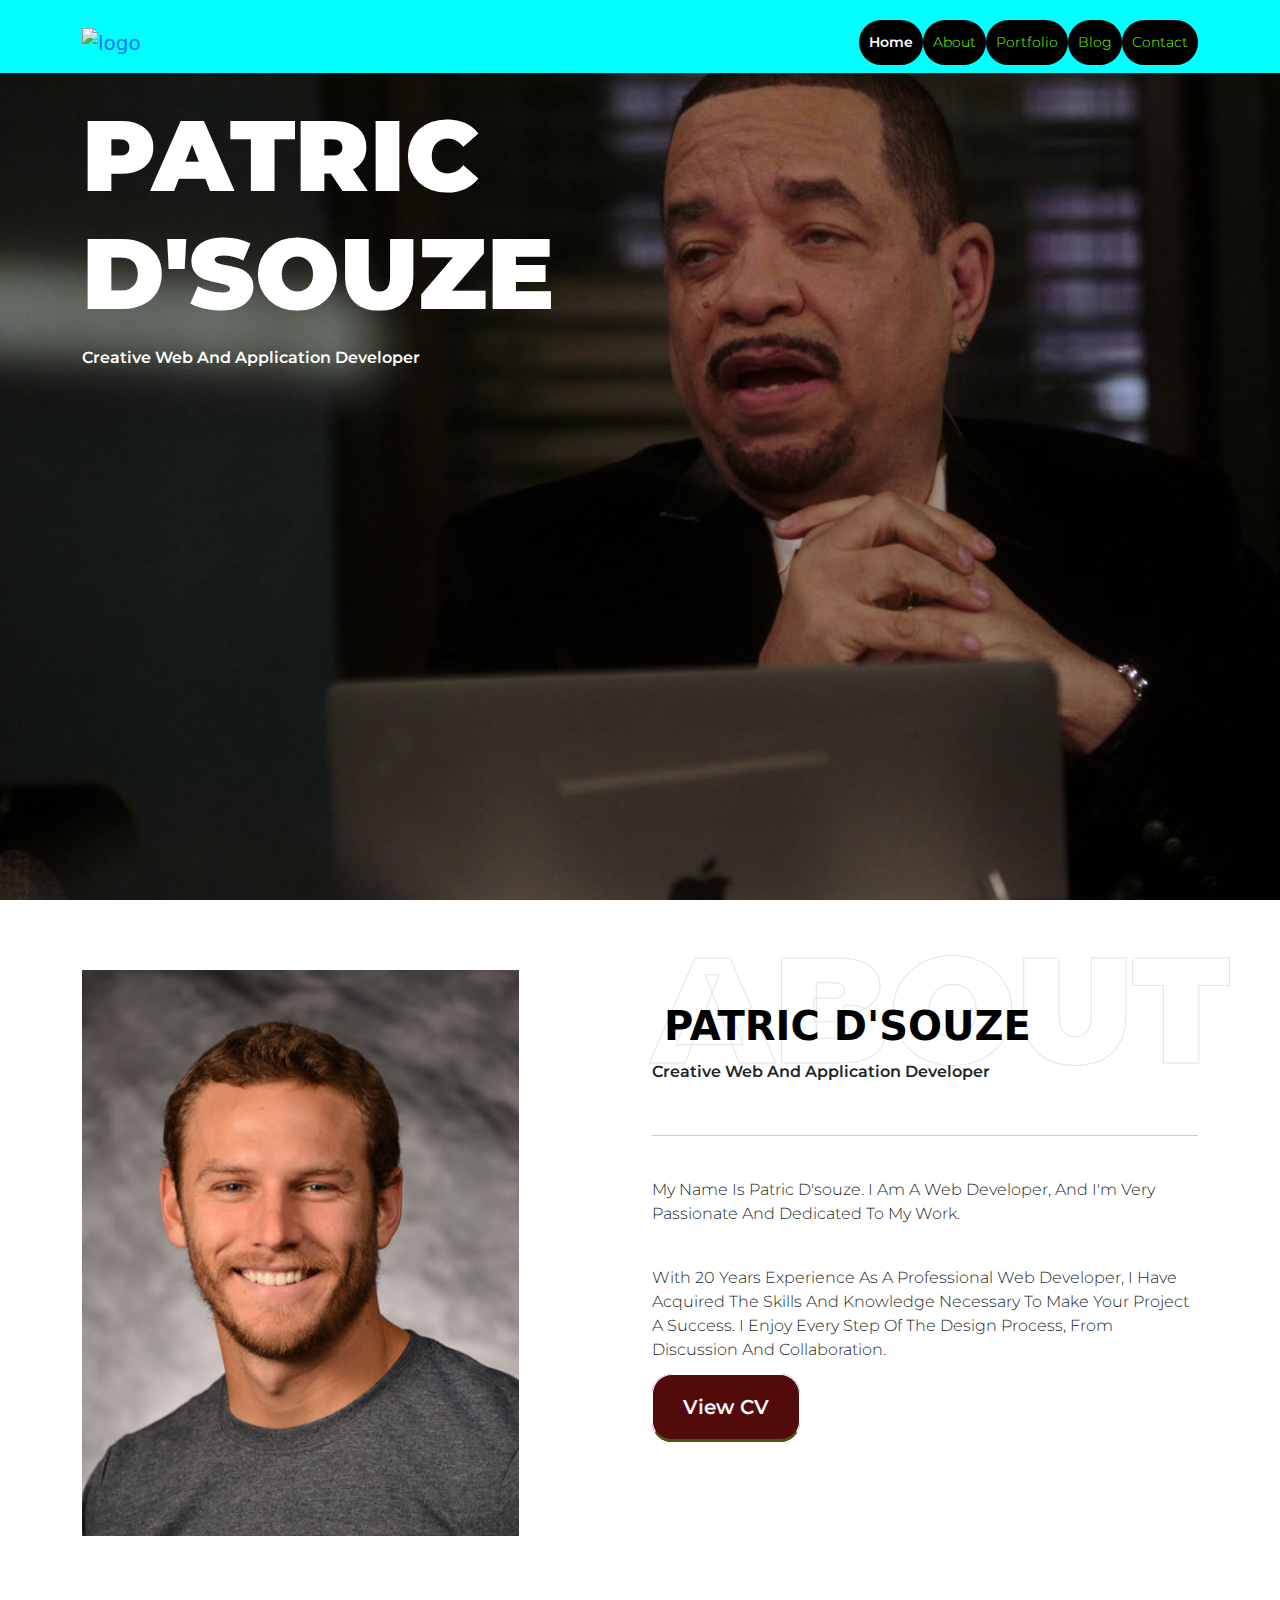
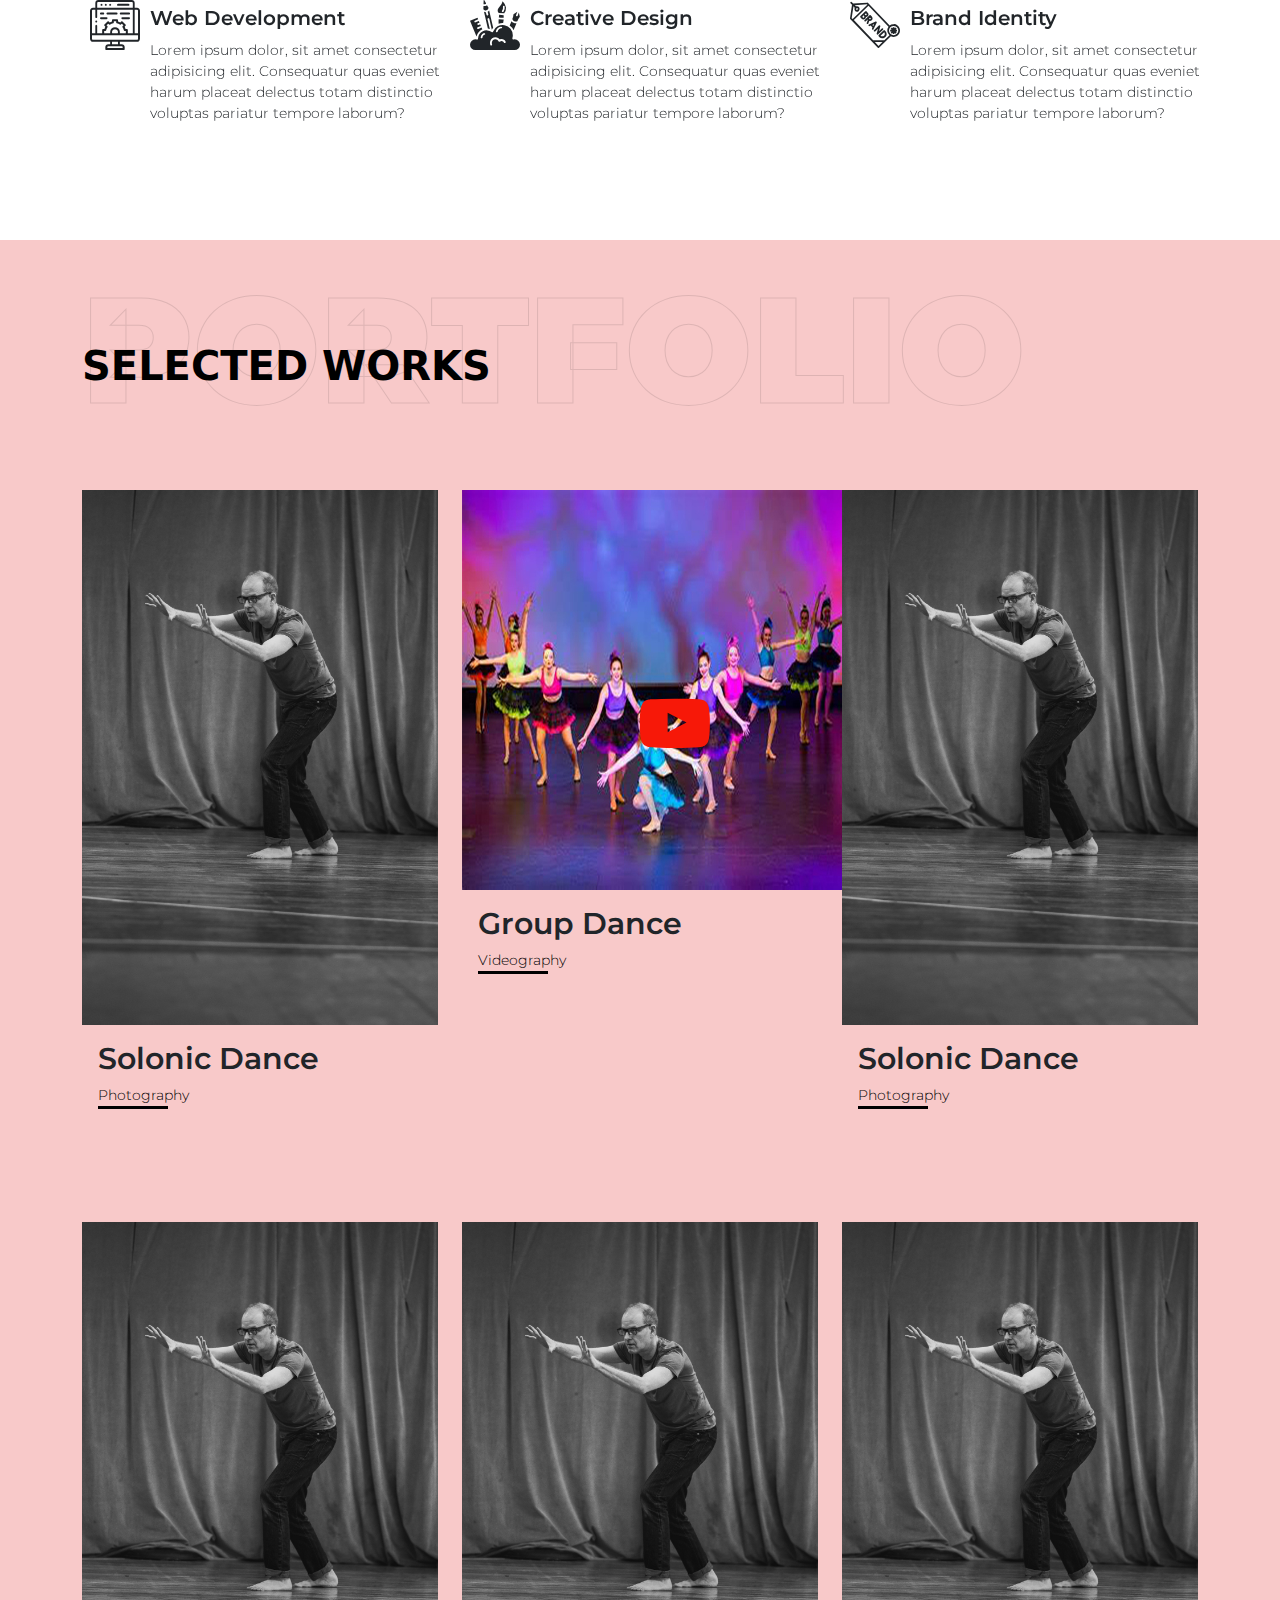
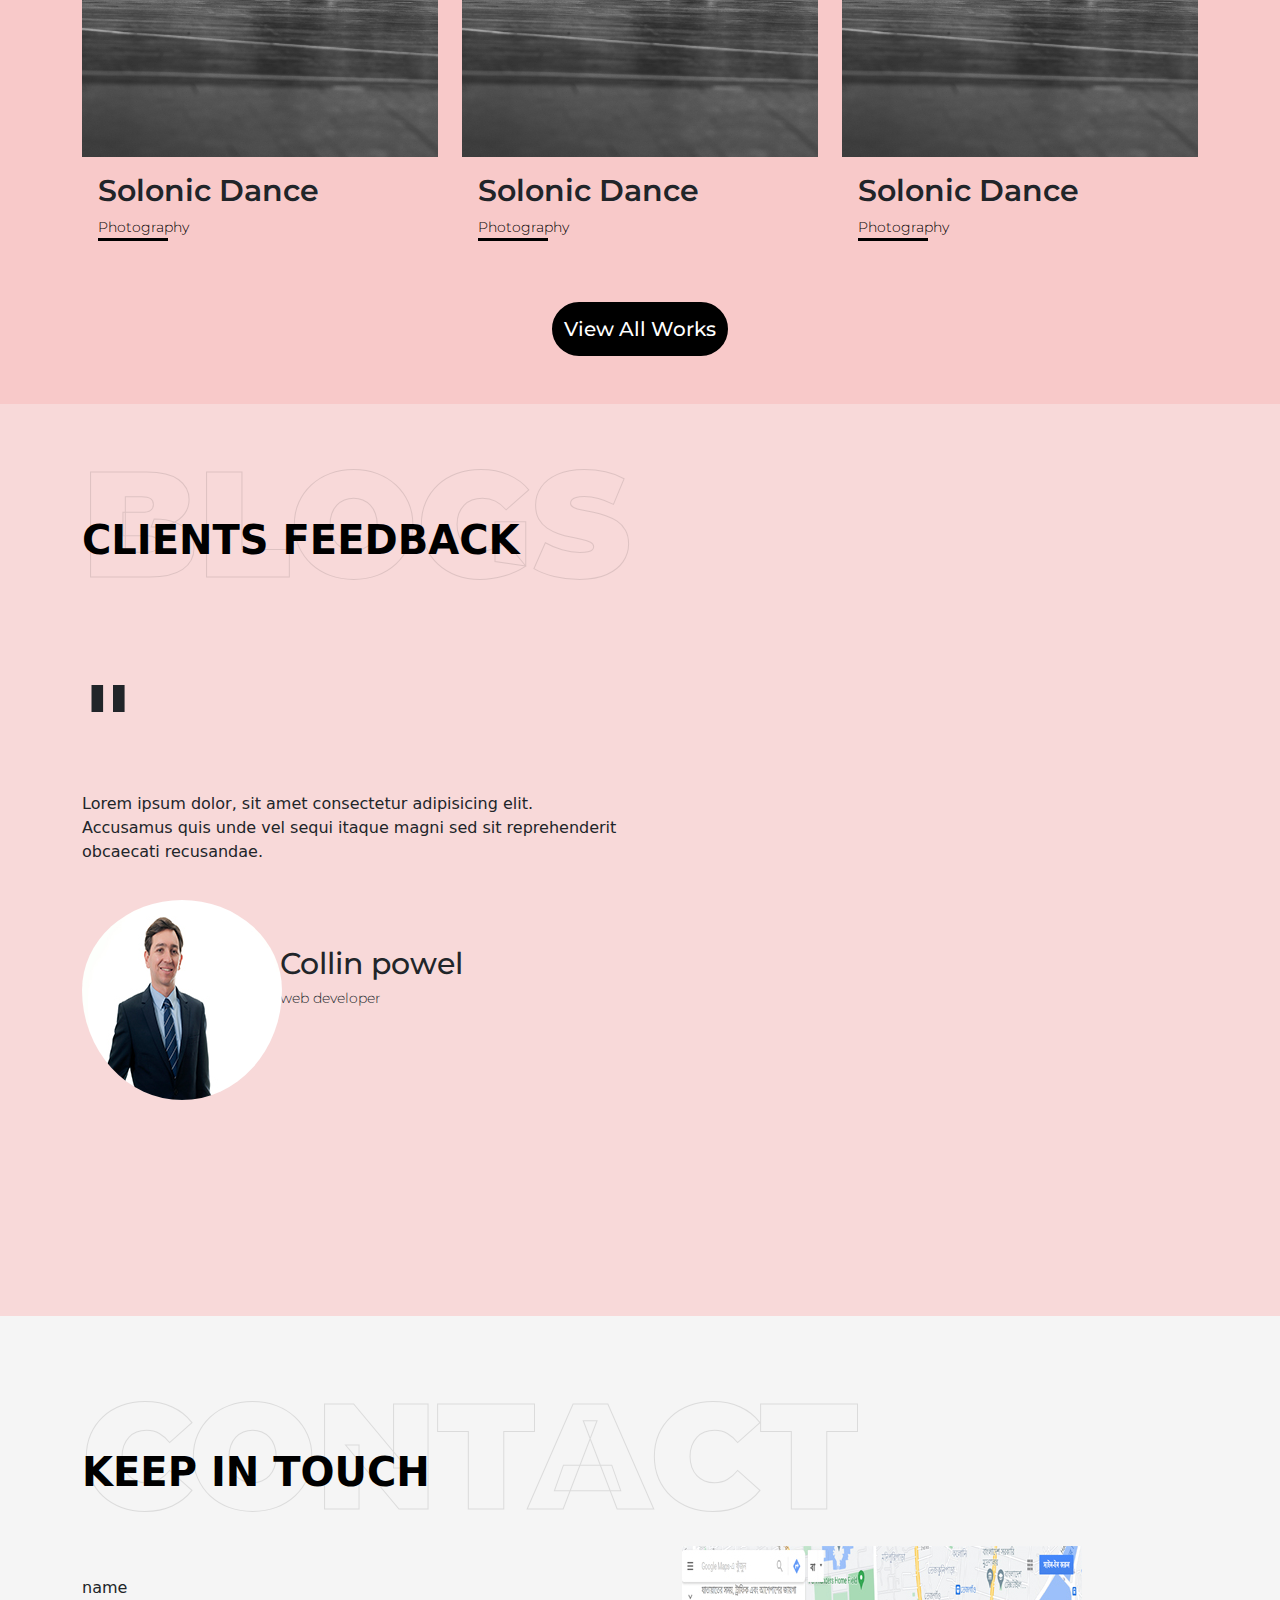
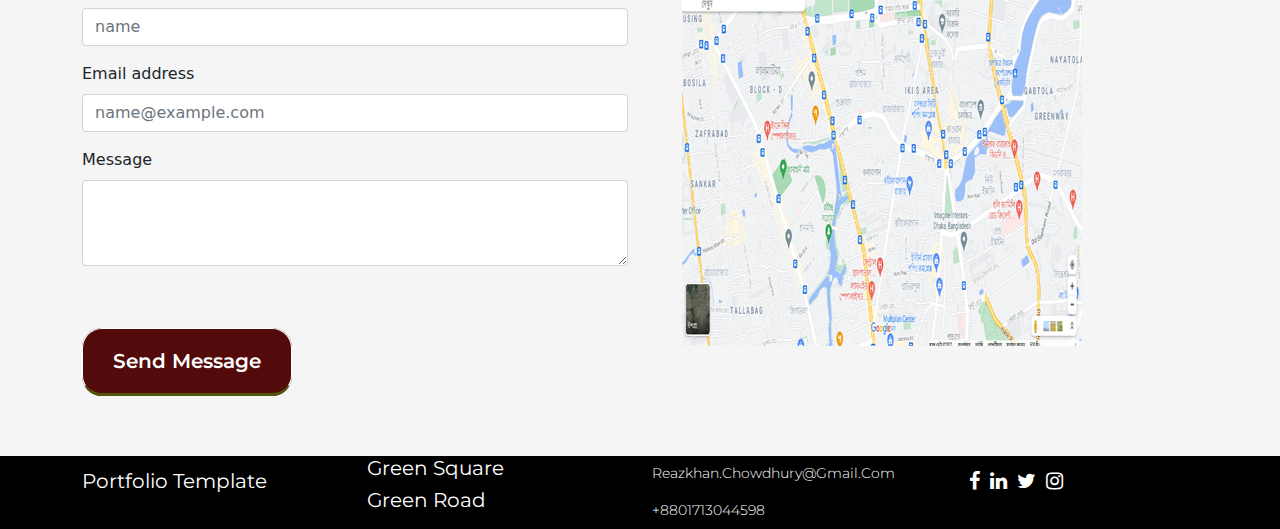
==== index.html @ 0235b3a6 "file" ====
<!DOCTYPE html>
<html lang="en">
<head>
    <meta charset="UTF-8">
    <meta http-equiv="X-UA-Compatible" content="IE=edge">
    <meta name="viewport" content="width=device-width, initial-scale=1.0">
    <title>personal website</title>
    <link href="https://fonts.googleapis.com/css2?family=Montserrat:wght@300;400;500;600;700;900&display=swap" rel="stylesheet">
 
    
    <link rel="stylesheet" href="css/bootstrap.min.css">
    <link rel="stylesheet" href="css/slick.css">
    <link rel="stylesheet" href="css/font-awesome.min.css">
    <link rel="stylesheet" href="font/flaticon.css">
    <link rel="stylesheet" href="css/venobox.min.css">
    <link rel="stylesheet" href="css/style.css ">
    <link rel="stylesheet" href="css/media.css">
    
    
</head>
<body data-bs-spy="scroll" data-bs-target=".navbar-nav" data-bs-offset='100'>

    <!------- navpart goes here------- -->
    <nav class="navbar navbar-expand-lg navbg" >
        <div class="container">
          <a class="navbar-brand" href="#">
              <img src="#" alt="logo">
          </a>
          <button class="navbar-toggler" type="button" data-bs-toggle="collapse" data-bs-target="#navbarSupportedContent" aria-controls="navbarSupportedContent" aria-expanded="false" aria-label="Toggle navigation">
            <i class="fa fa-bars"></i>
          </button>
          <div class="collapse navbar-collapse" id="navbarSupportedContent">
            <ul class="navbar-nav ms-auto mb-2 mb-lg-0">
              <li class="nav-item">
                <a class="nav-link " aria-current="page" href="#banner">Home</a>
              </li>
              <li class="nav-item">
                <a class="nav-link" href="#about">about</a>
              </li>
              <li class="nav-item">
                <a class="nav-link" href="#portfolio">portfolio</a>
              </li>
              <li class="nav-item">
                <a class="nav-link" href="#blog">blog</a>
              </li>
              <li class="nav-item">
                <a class="nav-link" href="#contact">contact</a>
              </li>
              
             
            </ul>
           
          </div>
        </div>
      </nav>

      <!-- banner part starts here -->
      <section id="banner">
          <div class="container banner-main">
              <div class="row">
                  <div class="col-lg-6 me-auto">
                     <div class="banner-text">
                        <h3 class="stroke">patric</h3>
                        <h3>d'souze</h3>
                        <span>creative web and application developer</span>
                     </div>
                  </div>
              </div>
          </div>


      </section>
      <!-- about part starts here------- -->
      
      <section id="about">
        <div class="container about">
          <div class="row">
            <div class="col-lg-6 col-sm-6 ">
              <img src="images/personal1.jpg" alt="picture">
              
            </div>
            <div class="col-lg-6  ">
              <div class="about-text ">
                <h3 >patric d'souze
                  <span class="big">about</span>
                </h3>
                <p>creative web and application developer</p>
              </div>
              <div class="text ">
                <p>My name is patric d'souze. I am a Web Developer, and I'm very passionate and dedicated to my work.</p>
                <p>With 20 years experience as a professional Web developer, I have acquired the skills and knowledge necessary to make your project a success. I enjoy every step of the design process, from discussion and collaboration.</p>
               <div> <a href="#">view CV</a></div>
              </div>
              
              
            </div>
          </div>
          <div class="row about-slider">
            
            <div class="col-lg-4 col-sm-6 heading"> 
              <div class="heading-details">
                <i class="flaticon-web-maintenance"></i>
                <h3 class="heading-text">web development</h3>
                <p>Lorem ipsum dolor, sit amet consectetur adipisicing elit. Consequatur quas eveniet harum placeat delectus totam distinctio voluptas pariatur tempore laborum?</p>
              </div>
            </div>
            <div class="col-lg-4 col-sm-6 heading"> 
              <div class="heading-details">
                <i class="flaticon-creativity"></i>
                <h3 class="heading-text">creative design</h3>
                <p>Lorem ipsum dolor, sit amet consectetur adipisicing elit. Consequatur quas eveniet harum placeat delectus totam distinctio voluptas pariatur tempore laborum?</p>
              </div>
            </div>
            <div class="col-lg-4 col-sm-6 heading"> 
              <div class="heading-details">
                <i class="flaticon-brand"></i>
                <h3 class="heading-text">brand identity</h3>
                <p>Lorem ipsum dolor, sit amet consectetur adipisicing elit. Consequatur quas eveniet harum placeat delectus totam distinctio voluptas pariatur tempore laborum?</p>
              </div>
            </div>
            <div class="col-lg-4 col-sm-6 heading"> 
              <div class="heading-details">
                <i class="flaticon-adobe-photoshop-logo"></i>
                <h3 class="heading-text">adobe photoshop</h3>
                <p>Lorem ipsum dolor, sit amet consectetur adipisicing elit. Consequatur quas eveniet harum placeat delectus totam distinctio voluptas pariatur tempore laborum?</p>
              </div>
            </div>
          
          </div>
          
        </div>
        
      </div>
      
    </section>
    
    <!-- portfolio part starts here------- -->
    <section id="portfolio">
     <div class="container">
       <div class="row">
         <div class="col-lg">
           <div class="portfolio">
             <h3>selected works<span class="big">portfolio</span></h3>
             <div class="row">
             <div class="col-lg-4 col-sm-6">
              <div class="card bg-transparent border-0, " >
                <img src="images/solonic dance.jpg"  alt="solo dance">
                <div class="card-body">
                  <h5 class="card-title">solonic dance</h5>
                  <p class="card-text"><span><a href="#">photography</a></span></p>
                  
                </div>
              </div>
             </div>
             <div class="col-lg-4 col-sm-6">
              <div class="card bg-transparent border-0, " >
                <div class="card-img">
                  <img src="images/dance1.jpg" alt=" dance">
                  
                  <a class="venobox" data-autoplay="true" data-vbtype="video" href="https://youtu.be/X2JiR3_3Aq8"><i class="fa fa-youtube-play" aria-hidden="true"></i></a>
                </div>
                <div class="card-body">
                  
                  <h5 class="card-title">group dance</h5>
                  <p class="card-text"> <span><a href="#">videography</a></span> </p>
                  
                </div>
              </div>
             </div>
             <div class="col-lg-4 col-sm-6">
              <div class="card bg-transparent border-0, " >
                <img src="images/solonic dance.jpg" alt="solo dance">
                <div class="card-body">
                  <h5 class="card-title">solonic dance</h5>
                  <p class="card-text"> <span><a href="#">photography</a></span></p>
                </div>
              </div>
             </div>
             <div class="col-lg-4 col-sm-6">
              <div class="card bg-transparent border-0, " >
                <img src="images/solonic dance.jpg" alt="solo dance">
                <div class="card-body">
                  <h5 class="card-title">solonic dance</h5>
                  <p class="card-text"> <span><a href="#">photography</a></span></p>
                </div>
              </div>
             </div>
             <div class="col-lg-4 col-sm-6">
              <div class="card bg-transparent border-0, " >
                <img src="images/solonic dance.jpg" alt="solo dance">
                <div class="card-body">
                  <h5 class="card-title">solonic dance</h5>
                  <p class="card-text"> <span><a href="#">photography</a></span></p>
                </div>
              </div>
             </div>
             <div class="col-lg-4 col-sm-6">
              <div class="card bg-transparent border-0, " >
                <img src="images/solonic dance.jpg" alt="solo dance">
                <div class="card-body">
                  <h5 class="card-title">solonic dance</h5>
                  <p class="card-text"> <span><a href="#">photography</a></span></p>
                </div>
              </div>
             </div>
            </div>
           </div>
         </div>
       </div>
       <div class="row">
         <div class="col-lg-12 my-5">
          <nav class="nav justify-content-center">
            <a class="nav-link active" aria-current="page" href="#">view all works</a>
            
          </nav>
         </div>
         
       </div>
      
     </div>



    </section>

    <!-- ==========blog parts starts here======= -->
    <section id="blog">
      <div class="container">
        <div class="row">
          <div class="col-lg-12">
            <div class="blog">
              <h3> clients feedback <span class="big">blogs</span></h3>
            </div>
            <div class="row">
              <div class="col-lg-6">
                <div class="blog-text">
                  <h6>"</h6>
                  <p>  Lorem ipsum dolor, sit amet consectetur adipisicing elit. Accusamus quis unde vel sequi itaque magni sed sit reprehenderit obcaecati recusandae.</p>
                </div>
                <div class="card-blog mb-3" >
                  <div class="row g-0">
                    <div class="col-md-4">
                      <div class="card-blog-img">
                        <img src="images/blog1.jpg" alt="blog">
                        <div class="card-blog-overlay"></div>
                      </div>
                    </div>
                    <div class="col-md-8">
                      <div class="card-body">
                        <h5 class="card-title-blog">Collin powel</h5>
                        <h3 class="card-text-blog">web developer</h3>
                      </div>
                    </div>
                  </div>
                </div>
              </div>
            </div>
          </div>
        </div>
      </div>

    </section>

    <!-- ===========contact========= -->

    <section id="contact">
      <div class="container">
        <div class="row">
          <div class="col-lg-12">
            <div class="contact">
              <h3> keep in touch <span class="big">contact</span></h3>
            </div>
            <div class="row">
             <div class="col-lg-6 contact-form">
              <div class="mb-3">
                <label for="exampleFormControlInput1" class="form-label">name</label>
                <input type="email" class="form-control" id="exampleFormControlInput1" placeholder="name">
              </div>
              <div class="mb-3">
                <label for="exampleFormControlInput1" class="form-label">Email address</label>
                <input type="email" class="form-control" id="exampleFormControlInput1" placeholder="name@example.com">
              </div>
              <div class="mb-3 mb-lg-0 msg">
                <label for="exampleFormControlTextarea1" class="form-label">Message</label>
                <textarea class="form-control" id="exampleFormControlTextarea1" rows="3"></textarea>
              </div>
              <div class="row">
                <div class="col-lg-12 contact-form">
                  <a href="#">send message</a>
                </div>
              </div>
             </div>
             <div class="col-lg-6 col-sm-6">
               <div class="map">
                 <img src="images/map.jpg" alt="">
               </div>
             </div>
            </div>
           

          </div>
        </div>
      </div>
    </section>


    <!-- ============footer========== -->

    <footer id="footer">
      <div class="container">
        <div class="row">
          <div class="col-lg-3 col-sm-6">
            <div class="title">
              <h4>portfolio template</h4>
            </div>
          </div>
          <div class="col-lg-3 col-sm-6">
            <div class="address">
              <h4 >green square</h4>
              <h4 >green road</h4>
            </div>
            <div class="address2">
              
            </div>
            
          </div>
          <div class="col-lg-3 col-sm-6">
            <div class="contact">
              <h4><a href="mailto:reazkhan.chowdhury@gmail.com">reazkhan.chowdhury@gmail.com</a></h4>
              <h4><a href="callto:8801713044598">+8801713044598</a></h4>
            </div>
          </div>
          <div class="col-lg-3 col-sm-6">
            <div class="social-media">
              <ul>
                <li>
                  <a href="https://www.facebook.com/" class="fa fa-facebook"></a>
                  <a href="https://www.linkedin.com/" class="fa fa-linkedin"></a>
                  <a href="https://twitter.com/" class="fa fa-twitter"></a>
                  <a href="https://www.instagram.com" class="fa fa-instagram"></a>
              </li>
               
              </ul>
            </div>
          </div>
        </div>
      </div>
    </footer>
    
    
    
    
    
    
    
    
    <script src="js/jquery-1.12.4.min.js"></script>
    <script src="js/bootstrap.bundle.min.js"></script>
    <script src="js/slick.min.js"></script>
    <script src="js/venobox.min.js"></script>
    <script src="js/custom.js"></script>



</body>
</html>
---- font/flaticon.css ----
@font-face {
    font-family: "flaticon";
    src: url("./flaticon.ttf?351514cbe0264241a9e64d0630e15dd5") format("truetype"),
url("./flaticon.woff?351514cbe0264241a9e64d0630e15dd5") format("woff"),
url("./flaticon.woff2?351514cbe0264241a9e64d0630e15dd5") format("woff2"),
url("./flaticon.eot?351514cbe0264241a9e64d0630e15dd5#iefix") format("embedded-opentype"),
url("./flaticon.svg?351514cbe0264241a9e64d0630e15dd5#flaticon") format("svg");
}

i[class^="flaticon-"]:before, i[class*=" flaticon-"]:before {
    font-family: flaticon !important;
    font-style: normal;
    font-weight: normal !important;
    font-variant: normal;
    text-transform: none;
    line-height: 1;
    -webkit-font-smoothing: antialiased;
    -moz-osx-font-smoothing: grayscale;
}

.flaticon-web-maintenance:before {
    content: "\f101";
}
.flaticon-creativity:before {
    content: "\f102";
}
.flaticon-brand:before {
    content: "\f103";
}
.flaticon-adobe-photoshop-logo:before {
    content: "\f104";
}
---- css/style.css ----
*{
    margin: 0;
    padding: 0;
    box-sizing: border-box;
}
ul,ol{
    list-style: none;
}
a{
    text-decoration: none;
}
/* navbar part */

 .navbar-nav .nav-link{
    font-weight: 300;
    font-size: 14px;
    color: chartreuse;
    font-family: 'Montserrat', sans-serif;
    text-transform: capitalize;
    transition: all linear .1s;
    -webkit-transition: all linear .1s;
    -moz-transition: all linear .1s;
    -ms-transition: all linear .1s;
    -o-transition: all linear .1s;
}
.navbar-expand-lg .navbar-nav .nav-link:hover{
    color:#fff;
    font-weight: 600;
}
.navbar{
    padding-top: 20px;
    position: fixed;
    left: 0;
    top: 0;
    width: 100%;
    z-index: 99;
    transition: all linear .3s;
    -webkit-transition: all linear .3s;
    -moz-transition: all linear .3s;
    -ms-transition: all linear .3s;
    -o-transition: all linear .3s;
}
.navbg{
    background-color: cyan;
    animation: sticky 1s;
    -webkit-animation: sticky 1s;
}



@keyframes sticky{
    from{
        top: -100px;
    }
    to{
        top: 0;
    }
}
.navbar-nav .nav-link.active{
    color:#fff;
    font-weight: 600;

}
.nav-link{
    background-color: #000;
    color: #fff;
    border-radius: 50px;
    border: 2px solid #000;
    text-transform: capitalize;
    font-family: 'Montserrat', sans-serif;
    font-size: 20px;
    font-weight: 500;
    padding: 10px;
}


/* banner part */


#banner {
    background: url(../images/personal.jpg);
    background-repeat: no-repeat;
    background-size: cover;
    background-position: center;
    width: 100%;
    height: 100vh;
    
}

.banner-main{
    position: relative;
    
}

/* .banner-text h3 .stroke {
    -webkit-text-stroke: 1px #000;
    color: transparent;
    margin-top: 80px;
} */

.banner-text {
    padding-top: 200px;
}
.banner-text h3{
    font-weight: 900;
    font-size: 100px;
    color: #fff;
    font-family: 'Montserrat', sans-serif;
    text-transform: uppercase;
    line-height: 1.1;
    


}
.banner-text span{
    font-family: 'Montserrat', sans-serif;
    font-weight: 600;
    display: inline-block;
    padding-top: 10px;
    color: #fff;
    text-transform: capitalize;

}

/* about part starts here+++++++ */

#about{
    padding-top: 70px;
    padding-bottom: 100px;
}

.about img{
    width: 80%;
   

}

.about-text{
width: 100%;
border-bottom: 1px solid rgba(0,0,0,.2);
padding-bottom: 35px;
margin-bottom: 32px;
}

.about-text h3{
text-transform: uppercase;
font-weight: 900;
font-size: 40px;
position: relative;
color: #000;
line-height: 0.8;
padding-top: 40px;
padding-left: 12px;

}
.about-text h3 .big{
position: absolute;
left: 0;
top: 0;
font-family: 'Montserrat', sans-serif;
color: transparent;
font-size: 150px;
font-weight: 900;
opacity: .1;
line-height: 0;
-webkit-text-stroke: 1px #000;
-webkit-user-select: none;
padding-top: 40px;


}
.about-text p{
font-family: 'Montserrat', sans-serif;
font-weight: 600;
padding-top: 10px;
text-transform: capitalize;
}

.text p{
font-family: 'Montserrat', sans-serif;
font-weight: 300;
padding-top: 10px;
text-transform: capitalize;
margin-bottom: 30px;
}

.text a{
    background: rgb(83, 10, 10);
    color: white;
    padding: 20px 30px;
    border: 1px solid rgb(255, 255, 255);
    border-radius: 20px;
    -webkit-border-radius: 20px;
    -moz-border-radius: 20px;
    -ms-border-radius: 20px;
    -o-border-radius: 20px;
    text-transform: capitalize;
    font-size: 20px;
    font-family: 'Montserrat', sans-serif;
    font-weight: 600;
    text-decoration: none;
    border-bottom: 3px solid rgb(85, 84, 12);
}
.heading{
    padding-top: 40px;
}

.heading-details i{
    position: absolute;
    padding: 20px;
    font-size: 50px;
    width: 50px;
    height: 50px;
    transition: all linear 0.3s;
    -webkit-transition: all linear 0.3s;
    -moz-transition: all linear 0.3s;
    -ms-transition: all linear 0.3s;
    -o-transition: all linear 0.3s;
}
.heading-details h3{
   position: relative;
   padding-left: 80px;
   font-size: 20px;
   font-weight: 600;
   margin-bottom: 10px;
   padding-top: 30px;
   text-transform: capitalize;
   font-family: 'Montserrat', sans-serif;
   transition: all linear 0.3s;
}
.heading-details p{
    position: relative;
    padding-left: 80px;
    font-family: 'Montserrat', sans-serif;
    font-weight: 300;
    font-size: 14px;
    transition: all linear 0.3s;
}

.heading-details:hover{
    color: firebrick;
}

/* ==========portfolio parts starts here======== */

#portfolio{
    
    padding-top: 70px;
    background: rgb(248, 201, 201);
}
.portfolio h3{
    text-transform: uppercase;
    font-weight: 900;
    font-size: 40px;
    position: relative;
    color: #000;
    line-height: 0.8;
    padding-top: 40px;
    
    }
    .portfolio h3 .big{
    position: absolute;
    left: 0;
    top: 0;
    font-family: 'Montserrat', sans-serif;
    color: transparent;
    font-size: 150px;
    font-weight: 900;
    opacity: .1;
    line-height: 0;
    -webkit-text-stroke: 1px #000;
    -webkit-user-select: none;
    padding-top: 40px;
    
    }
    .card{
        padding-top: 100px;
        border: 0;
        border-radius: 0;
        -webkit-border-radius: 0;
        -moz-border-radius: 0;
        -ms-border-radius: 0;
        -o-border-radius: 0;
        
    }
    .card-title{
        font-family: 'Montserrat', sans-serif;
        font-size: 30px;
        font-weight: 600;
        text-transform: capitalize;
        position: relative;

    }
    .card-text{
        font-family: 'Montserrat', sans-serif;
        font-size: 14px;
        font-weight: 300;
        text-transform: capitalize;
        position: relative;
       

    }
    .card-text span a{
        color: #000;
        position: relative;
    }

    .card-text span a::after{
        content: '';
        height: 3px;
        width: 70px;
        left: auto;
        position: absolute;
        top: 20px;
        left: 0;
        background: #000;
        
    }
    .card-img img{
        position: relative;
        
    }
    .card-img i{
        position: absolute;
        left:  50%;
        transform:translatey(-50%);
        -webkit-transform:translatey(-50%);
        -moz-transform:translatey(-50%);
        -ms-transform:translatey(-50%);
        -o-transform:translatey(-50%);
        color: rgb(247, 24, 8);
        width: 100%;
        top: 50%;
        bottom: 50%;
        font-size: 70px;
}




/* ==========blog parts here========== */

#blog{
    padding-top: 80px;
    padding-bottom: 200px;
    background:rgb(248, 217, 217);
}

.blog h3{
    text-transform: uppercase;
    font-weight: 900;
    font-size: 40px;
    position: relative;
    color: #000;
    line-height: 0.8;
    padding-top: 40px;
    
    }
    .blog h3 .big{
    position: absolute;
    left: 0;
    top: 0;
    font-family: 'Montserrat', sans-serif;
    color: transparent;
    font-size: 150px;
    font-weight: 900;
    opacity: .1;
    line-height: 0;
    -webkit-text-stroke: 1px #000;
    -webkit-user-select: none;
    padding-top: 40px;
    
    }
    .blog-text h6{
        padding-top: 100px;
        font-size: 100px;
        font-weight: 900;
        /* font-family: 'Montserrat', sans-serif; */

    }
    .card-blog-img img{
        
        border-radius: 50%;
        padding-top: 20px;
        -webkit-border-radius: 50%;
        -moz-border-radius: 50%;
        -ms-border-radius: 50%;
        -o-border-radius: 50%;
        position: relative;
}
/* 
.card-blog-overlay{
    position: absolute;
    top: 0;
    left: 0;
    width: 100%;
    height: 100%;
    background-color: rgba(17, 17, 17, 0.3);


} */


.card-title-blog{
    font-family: 'Montserrat', sans-serif;
    font-size: 30px;
    font-weight: 500;
   padding-top: 50px;
}
   
.card-text-blog{
    
    font-family: 'Montserrat', sans-serif;
    font-weight: 300;
    font-size: 14px;
}

/* =========contact =========== */

#contact{
    padding-top: 100px;
    background: rgb(245, 245, 245);
    padding-bottom: 80px;
}

.contact h3{
    text-transform: uppercase;
    font-weight: 900;
    font-size: 40px;
    position: relative;
    color: #000;
    line-height: 0.8;
    padding-top: 40px;
    
    }
.contact h3 .big{
    position: absolute;
    left: 0;
    top: 0;
    font-family: 'Montserrat', sans-serif;
    color: transparent;
    font-size: 150px;
    font-weight: 900;
    opacity: .1;
    line-height: 0;
    -webkit-text-stroke: 1px #000;
    -webkit-user-select: none;
    padding-top: 40px;
    
    }
    .contact-form{
        padding-top: 80px;
        
       
    }

    .contact-form a{
        background: rgb(83, 10, 10);
        color: white;
        padding: 20px 30px;
        border: 1px solid rgb(255, 255, 255);
        border-radius: 20px;
        -webkit-border-radius: 20px;
        -moz-border-radius: 20px;
        -ms-border-radius: 20px;
        -o-border-radius: 20px;
        text-transform: capitalize;
        font-size: 20px;
        font-family: 'Montserrat', sans-serif;
        font-weight: 600;
        text-decoration: none;
        border-bottom: 3px solid rgb(85, 84, 12);
    
       
    }

    .map img{
        padding-top: 50px;
        padding-left: 30px;
    }

    /* =========footer======= */

    #footer{
        background: #000;
      
    }

    .title h4{
        color: #fff;
        line-height: 50px;
        font-size: 20px;
        font-weight: 400;
        font-family: 'Montserrat', sans-serif;
        text-transform: capitalize;
    }
    .address h4{
        color: #fff;
        font-size: 20px;
        font-weight: 400;
        font-family: 'Montserrat', sans-serif;
        text-transform: capitalize;
        

    }
    .contact h4 a{
        color: #fff;
        font-size: 14px;
        font-weight: 300;
        font-family: 'Montserrat', sans-serif;
        text-transform: capitalize;
        line-height: 1.2px;

    }

    .social-media ul li a{
        color: #fff;
        font-size: 20px;
        line-height: 50px;
        letter-spacing: 5px;

    }
---- css/media.css ----
@media(min-width: 1200px) and (max-width:1399.98px){

	.banner-text {
		padding-top: 100px;
	}
	

}




@media(min-width: 992px) and (max-width:1199.98px){
	
	.navbar-toggler i{
        color: #fff;
    }
    .navbar-toggler:focus {
       
        box-shadow: none;
    }
    .nav-link {
        border-radius: 0;
        border: 0;
        -webkit-border-radius: 0;
        -moz-border-radius: 0;
        -ms-border-radius: 0;
        -o-border-radius: 0;
        text-align: center;
}
.banner-text {
	padding-top: 100px;
    height: 70vh;
}
.banner-text h3 {
	
	font-size: 50px;
	
}
.banner-text span {
	
	font-weight: 500;
	
}
#banner {
		height: 70vh;
}
#about {
	padding-top: 50px;
	padding-bottom: 50px;
}
.about-text h3 {
	
	font-size: 30px;
	padding-left: 20px;
	line-height: 1.8;
	padding-top: 40px;
}
.about-text h3 .big {
	
	font-size:100px;
	padding-top: 70px;
    color: inherit;
}
#portfolio {
	padding-top: 40px;
	
}
.portfolio h3 .big {
	
	font-size: 90px;
	color: inherit;
}
.portfolio h3 {
	font-size: 35px;
	padding-top: 30px;
}
.card {
	padding-top: 50px;
	
}
.card-img img {
	
	width: 95%;
}
#blog {
	padding-top: 40px;
	padding-bottom: 150px;
}
.blog h3 .big {
	
	font-size: 100px;
	color: inherit;
}
.blog h3 {
	font-size: 28px;
	padding-top: 30px;
}
.blog-text h6 {
	padding-top: 50px;
	
}
.contact h3 .big {
	color: inherit;
	font-size: 100px;	
}
.contact h3 {
	font-size: 30px;
	padding-top: 30px;
}
#contact {
	padding-top: 50px;
	
}
.contact-form {
	padding-top: 90px;
}
.contact-form a {
	padding: 10px;
	font-size: 16px;
}
.map img {
	
	width: 90%;
}

}




@media(min-width: 768px) and (max-width:991.98px){
	
	.navbar-toggler i{
        color: #fff;
    }
    .navbar-toggler:focus {
       
        box-shadow: none;
    }
    .nav-link {
        border-radius: 0;
        border: 0;
        -webkit-border-radius: 0;
        -moz-border-radius: 0;
        -ms-border-radius: 0;
        -o-border-radius: 0;
        text-align: center;
}
.navbg{
  
    animation: sticky 1s;
    -webkit-animation: sticky 1s;
}

@keyframes sticky{
    from{
        top: -66px;
    }
    to{
        top: 0;
    }
}
.banner-text {
	padding-top: 100px;
    height: 70vh;
}
.banner-text h3 {
	
	font-size: 50px;
	
}
.banner-text span {
	
	font-weight: 500;
	
}
#banner {
		height: 100px;
}
#about {
	/* padding-top: 50px; */
	padding-bottom: 50px;
}
.about-text h3 {
	
	font-size: 30px;
	padding-left: 20px;
	line-height: 1.8;
	padding-top: 40px;
}
.about-text h3 .big {
	
	font-size:100px;
	padding-top: 70px;
    color: inherit;
}
#portfolio {
	padding-top: 40px;
	
}
.portfolio h3 .big {
	
	font-size: 55px;
	color: inherit;
}
.portfolio h3 {
	font-size: 25px;
	padding-top: 30px;
}
.card {
	padding-top: 50px;
	
}
.card-img img {
	
	width: 95%;
}
#blog {
	padding-top: 40px;
	padding-bottom: 150px;
}
.blog h3 .big {
	
	font-size: 100px;
	color: inherit;
}
.blog h3 {
	font-size: 28px;
	padding-top: 30px;
}
.blog-text h6 {
	padding-top: 50px;
	
}
.contact h3 .big {
	color: inherit;
	font-size: 55px;	
}
.contact h3 {
	font-size: 30px;
	padding-top: 30px;
}
#contact {
	padding-top: 50px;
	
}
.contact-form {
	padding-top: 90px;
}
.contact-form a {
	padding: 10px;
	font-size: 16px;
}
.map img {
	
	width: 90%;
}
}
@media(min-width: 576px) and (max-width:767.98px){
	.navbar-toggler i{
        color: #fff;
    }
    .navbar-toggler:focus {
       
        box-shadow: none;
    }
    .nav-link {
        border-radius: 0;
        border: 0;
        -webkit-border-radius: 0;
        -moz-border-radius: 0;
        -ms-border-radius: 0;
        -o-border-radius: 0;
        text-align: center;
}

.banner-text {
	padding-top: 100px;
    height: 70vh;
}
.banner-text h3 {
	
	font-size: 50px;
	
}
.banner-text span {
	
	font-weight: 500;
	
}
#banner {
		height: 70vh;
}
#about {
	padding-top: 50px;
	padding-bottom: 50px;
}
.about-text h3 {
	
	font-size: 40px;
	padding-left: 20px;
	line-height: 1.8;
	padding-top: 40px;
}
.about-text h3 .big {
	
	font-size: 100px;
	padding-top: 70px;
    color: inherit;
}
#portfolio {
	padding-top: 40px;
	
}
.portfolio h3 .big {
	
	font-size: 80px;
	color: inherit;
}
.portfolio h3 {
	font-size: 30px;
	padding-top: 30px;
}
.card {
	padding-top: 50px;
	
}
.card-img img {
	
	width: 95%;
}
#blog {
	padding-top: 40px;
	padding-bottom: 150px;
}
.blog h3 .big {
	
	font-size: 90px;
	color: inherit;
}
.blog h3 {
	font-size: 28px;
	padding-top: 30px;
}
.blog-text h6 {
	padding-top: 50px;
	
}
.contact h3 .big {
	color: inherit;
	font-size: 70px;	
}
.contact h3 {
	font-size: 30px;
	padding-top: 30px;
}
#contact {
	padding-top: 50px;
	
}
.contact-form {
	padding-top: 40px;
}
.contact-form a {
	padding: 10px;
	font-size: 16px;
}
.map img {
	
	width: 90%;
}

}


@media(max-width:575.98px){
    .navbar-toggler i{
        color: #fff;
    }
    .navbar-toggler:focus {
       
        box-shadow: none;
    }
    .nav-link {
        border-radius: 0;
        border: 0;
        -webkit-border-radius: 0;
        -moz-border-radius: 0;
        -ms-border-radius: 0;
        -o-border-radius: 0;
        text-align: center;
}
.navbg{
  
    animation: sticky 1s;
    -webkit-animation: sticky 1s;
}

@keyframes sticky{
    from{
        top: -70px;
    }
    to{
        top: 0;
    }
}
.banner-text {
	padding-top: 100px;
    height: 70vh;
}
.banner-text h3 {
	
	font-size: 50px;
	
}
.banner-text span {
	
	font-weight: 500;
	
}
#banner {
		height: 70vh;
}
#about {
	padding-top: 50px;
	padding-bottom: 50px;
}
.about-text h3 {
	
	font-size: 30px;
	padding-left: 20px;
	line-height: 1.8;
	padding-top: 40px;
}
.about-text h3 .big {
	
	font-size: 75px;
	padding-top: 70px;
    color: inherit;
}
#portfolio {
	padding-top: 40px;
	
}
.portfolio h3 .big {
	
	font-size: 48px;
	color: inherit;
}
.portfolio h3 {
	font-size: 25px;
	padding-top: 30px;
}
.card {
	padding-top: 50px;
	
}
.card-img img {
	
	width: 95%;
}
#blog {
	padding-top: 40px;
	padding-bottom: 150px;
}
.blog h3 .big {
	
	font-size: 75px;
	color: inherit;
}
.blog h3 {
	font-size: 28px;
	padding-top: 30px;
}
.blog-text h6 {
	padding-top: 50px;
	
}
.contact h3 .big {
	color: inherit;
	font-size: 55px;	
}
.contact h3 {
	font-size: 30px;
	padding-top: 30px;
}
#contact {
	padding-top: 50px;
	
}
.contact-form {
	padding-top: 40px;
}
.contact-form a {
	padding: 10px;
	font-size: 16px;
}
.map img {
	
	width: 90%;
}
}
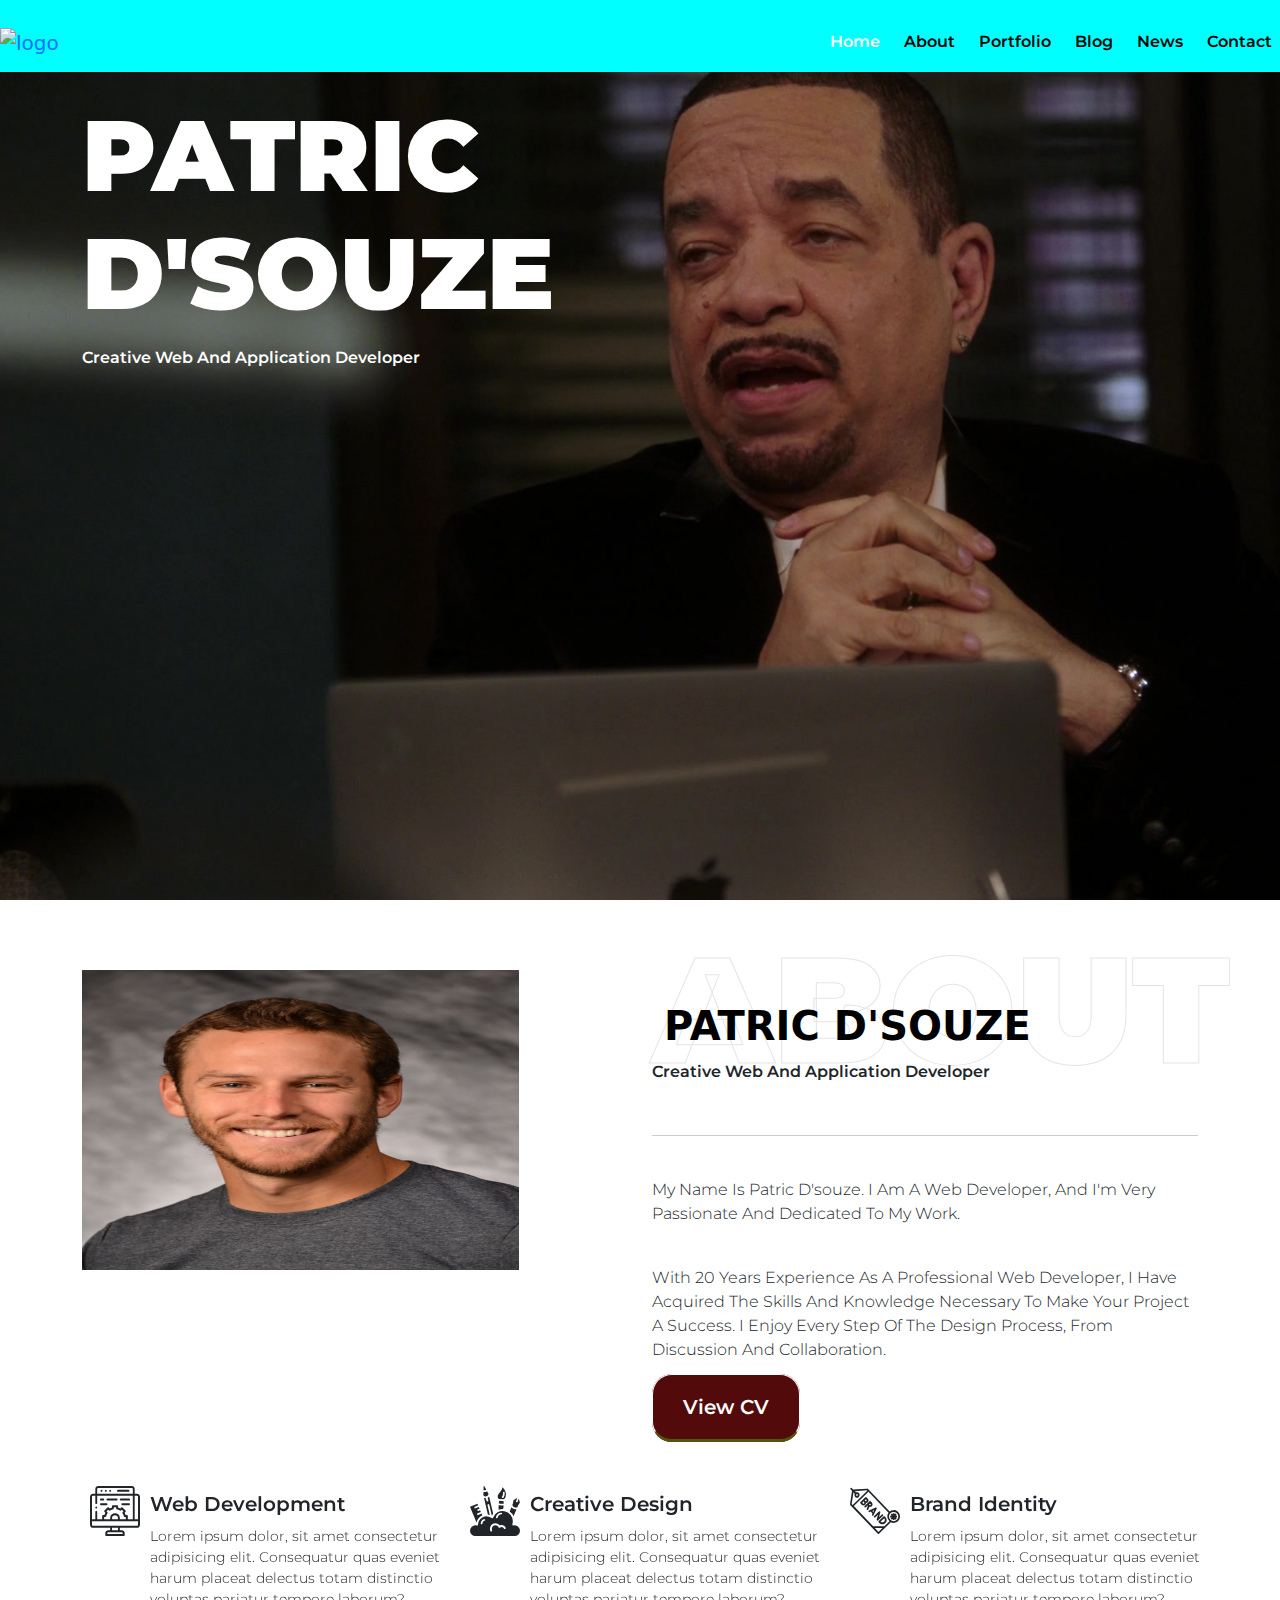
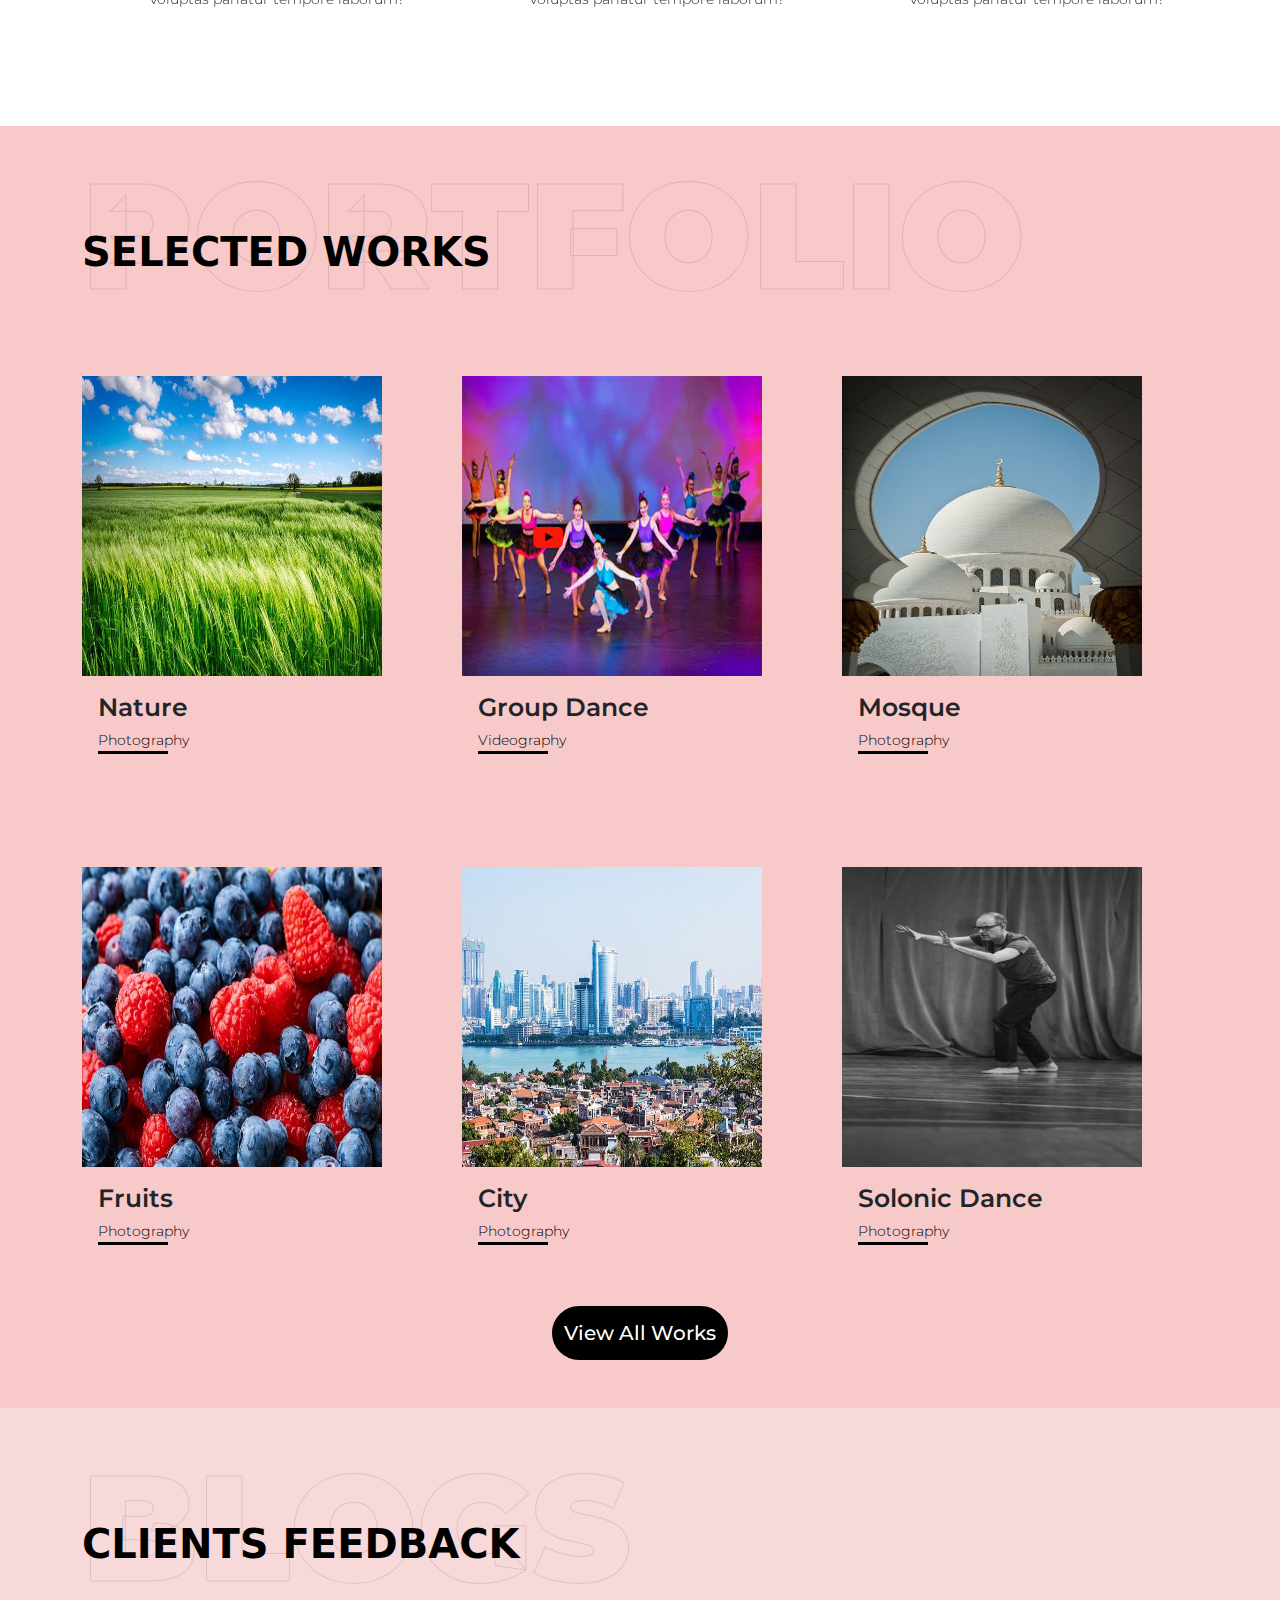
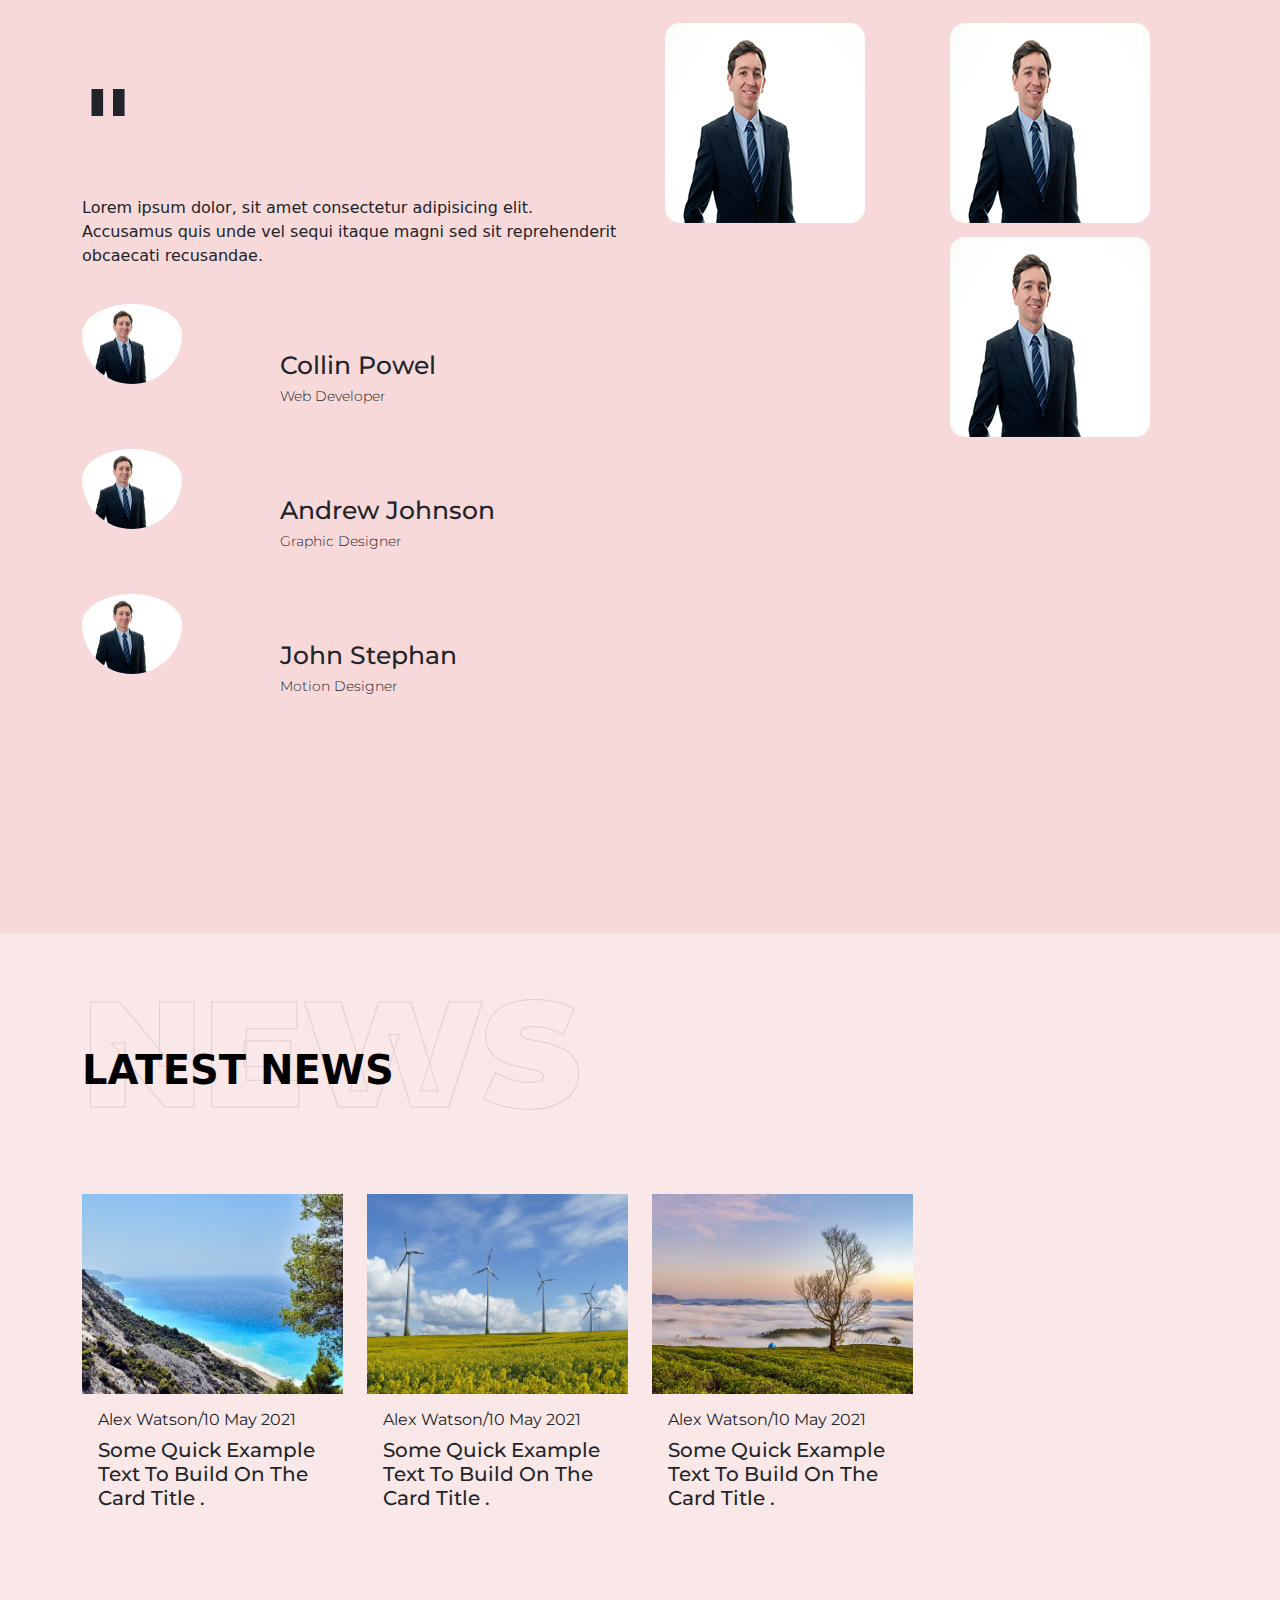
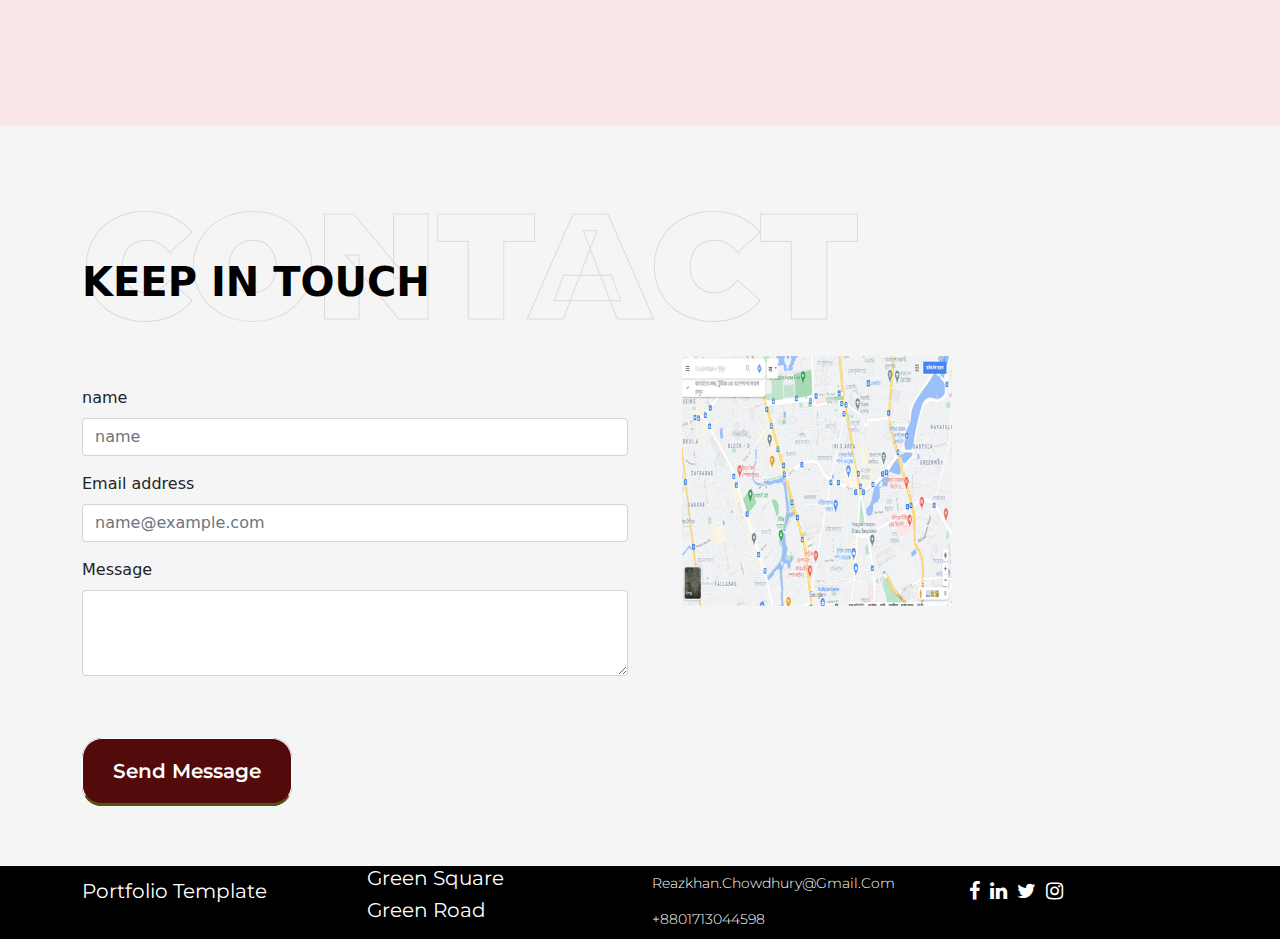
==== commit 72ca31e5: "file" ====
--- a/index.html
+++ b/index.html
@@ -15,13 +15,14 @@
     <link rel="stylesheet" href="css/venobox.min.css">
     <link rel="stylesheet" href="css/style.css ">
     <link rel="stylesheet" href="css/media.css">
+    <link rel="stylesheet" href="focuspoint.css">
     
     
 </head>
-<body data-bs-spy="scroll" data-bs-target=".navbar-nav" data-bs-offset='100'>
+<body data-bs-spy="scroll" data-bs-target=".navbar" data-bs-offset='100'>
 
     <!------- navpart goes here------- -->
-    <nav class="navbar navbar-expand-lg navbg" >
+    <nav class="navbar navbar-expand-lg navbg " aria-label="breadcrumb" style="--bs-breadcrumb-divider: ''>
         <div class="container">
           <a class="navbar-brand" href="#">
               <img src="#" alt="logo">
@@ -30,25 +31,28 @@
             <i class="fa fa-bars"></i>
           </button>
           <div class="collapse navbar-collapse" id="navbarSupportedContent">
-            <ul class="navbar-nav ms-auto mb-2 mb-lg-0">
-              <li class="nav-item">
+            <ol class="navbar-nav ms-auto mb-2 mb-lg-0 breadcrumb">
+              <li class="nav-item breadcrumb-item ">
                 <a class="nav-link " aria-current="page" href="#banner">Home</a>
               </li>
-              <li class="nav-item">
+              <li class="nav-item breadcrumb-item">
                 <a class="nav-link" href="#about">about</a>
               </li>
-              <li class="nav-item">
+              <li class="nav-item breadcrumb-item">
                 <a class="nav-link" href="#portfolio">portfolio</a>
               </li>
-              <li class="nav-item">
+              <li class="nav-item breadcrumb-item">
                 <a class="nav-link" href="#blog">blog</a>
               </li>
-              <li class="nav-item">
+              <li class="nav-item breadcrumb-item">
+                <a class="nav-link" href="#news">news</a>
+              </li>
+              <li class="nav-item breadcrumb-item active">
                 <a class="nav-link" href="#contact">contact</a>
               </li>
               
              
-            </ul>
+            </ol>
            
           </div>
         </div>
@@ -144,9 +148,9 @@
              <div class="row">
              <div class="col-lg-4 col-sm-6">
               <div class="card bg-transparent border-0, " >
-                <img src="images/solonic dance.jpg"  alt="solo dance">
-                <div class="card-body">
-                  <h5 class="card-title">solonic dance</h5>
+                <img src="images/field-6289253_640.jpg"  alt="field">
+                <div class="card-body">
+                  <h5 class="card-title">nature</h5>
                   <p class="card-text"><span><a href="#">photography</a></span></p>
                   
                 </div>
@@ -169,27 +173,27 @@
              </div>
              <div class="col-lg-4 col-sm-6">
               <div class="card bg-transparent border-0, " >
-                <img src="images/solonic dance.jpg" alt="solo dance">
-                <div class="card-body">
-                  <h5 class="card-title">solonic dance</h5>
+                <img src="images/mosque-6153752_640.jpg" alt="mosque">
+                <div class="card-body">
+                  <h5 class="card-title">Mosque</h5>
                   <p class="card-text"> <span><a href="#">photography</a></span></p>
                 </div>
               </div>
              </div>
              <div class="col-lg-4 col-sm-6">
               <div class="card bg-transparent border-0, " >
-                <img src="images/solonic dance.jpg" alt="solo dance">
-                <div class="card-body">
-                  <h5 class="card-title">solonic dance</h5>
+                <img src="images/raspberries-5163781_640.jpg" alt="fruits">
+                <div class="card-body">
+                  <h5 class="card-title">fruits</h5>
                   <p class="card-text"> <span><a href="#">photography</a></span></p>
                 </div>
               </div>
              </div>
              <div class="col-lg-4 col-sm-6">
               <div class="card bg-transparent border-0, " >
-                <img src="images/solonic dance.jpg" alt="solo dance">
-                <div class="card-body">
-                  <h5 class="card-title">solonic dance</h5>
+                <img src="images/xiamen-3515964_640.jpg" alt="solo dance">
+                <div class="card-body">
+                  <h5 class="card-title">city</h5>
                   <p class="card-text"> <span><a href="#">photography</a></span></p>
                 </div>
               </div>
@@ -240,24 +244,111 @@
                 <div class="card-blog mb-3" >
                   <div class="row g-0">
                     <div class="col-md-4">
+                      <div class="card-blog-img active">
+                        <img src="images/blog1.jpg" alt="blog">
+                        
+                      </div>
+                    </div>
+                    <div class="col-md-8">
+                      <div class="card-body active">
+                        <h5 class="card-title-blog">Collin powel</h5>
+                        <h3 class="card-text-blog">web developer</h3>
+                      </div>
+                    </div>
+                  </div>
+                  <div class="row g-0">
+                    <div class="col-md-4">
                       <div class="card-blog-img">
                         <img src="images/blog1.jpg" alt="blog">
-                        <div class="card-blog-overlay"></div>
+                      
                       </div>
                     </div>
                     <div class="col-md-8">
                       <div class="card-body">
-                        <h5 class="card-title-blog">Collin powel</h5>
-                        <h3 class="card-text-blog">web developer</h3>
-                      </div>
-                    </div>
-                  </div>
-                </div>
-              </div>
-            </div>
-          </div>
-        </div>
-      </div>
+                        <h5 class="card-title-blog">andrew johnson</h5>
+                        <h3 class="card-text-blog">graphic designer</h3>
+                      </div>
+                    </div>
+                  </div>
+                  <div class="row g-0">
+                    <div class="col-md-4">
+                      <div class="card-blog-img">
+                        <img src="images/blog1.jpg" alt="blog">
+                   
+                      </div>
+                    </div>
+                    <div class="col-md-8">
+                      <div class="card-body">
+                        <h5 class="card-title-blog">john stephan</h5>
+                        <h3 class="card-text-blog">motion designer</h3>
+                      </div>
+                    </div>
+                  </div>
+                </div>
+              </div>
+              <div class="col-lg-3 my-5">
+            
+                <div class="btn"><img src="images/blog1.jpg" alt="blog"></div>
+                 
+
+              </div>
+               <div class="col-lg-3 my-5">
+               
+                  <button class="btn"> <a href="#"><img src="images/blog1.jpg" alt="blog"></a></button> 
+              
+                    <button class="btn"> <a href="#"><img src="images/blog1.jpg" alt="blog"></a></button> 
+                    
+
+              
+          </div> 
+       <!-- ================news part============ -->
+
+    </section>
+
+
+    <section id="news">
+      <div class="container">
+        <div class="row">
+          <div class="col-lg-12">
+            <div class="news">
+              <h3> latest news <span class="big">news</span></h3>
+            </div>
+            <div class="row">
+              <div class="col-lg-3">
+                <div class="news1" ">
+                  <img src="images/beach-news.jpg" class="card-img-top" alt="news1">
+                  <div class="card-body">
+                    <h3 class="card-title">Alex Watson/10 May 2021</h3>
+                    <h5 class="card-text">Some quick example text to build on the card title .</h5>
+                   
+                  </div>
+                </div>
+                  
+              </div>
+              <div class="col-lg-3">
+                <div class="news1" ">
+                  <img src="images/wind-power-news.jpg" class="card-img-top" alt="news1">
+                  <div class="card-body">
+                    <h3 class="card-title">Alex Watson/10 May 2021</h3>
+                    <h5 class="card-text">Some quick example text to build on the card title .</h5>
+                   
+                  </div>
+                </div>
+                  
+              </div>
+              <div class="col-lg-3">
+                <div class="news1" ">
+                  <img src="images/morning-news.jpg" class="card-img-top" alt="news1">
+                  <div class="card-body">
+                    <h3 class="card-title">Alex Watson/10 May 2021</h3>
+                    <h5 class="card-text">Some quick example text to build on the card title .</h5>
+                   
+                  </div>
+                </div>
+                  
+              </div>
+            </div>
+
 
     </section>
 
@@ -359,6 +450,7 @@
     <script src="js/slick.min.js"></script>
     <script src="js/venobox.min.js"></script>
     <script src="js/custom.js"></script>
+    
 
 
 
--- a/css/style.css
+++ b/css/style.css
@@ -11,10 +11,10 @@
 }
 /* navbar part */
 
- .navbar-nav .nav-link{
+ .navbar-nav .breadcrumb-item .nav-link{
     font-weight: 300;
-    font-size: 14px;
-    color: chartreuse;
+    font-size: 16px;
+    color: black;
     font-family: 'Montserrat', sans-serif;
     text-transform: capitalize;
     transition: all linear .1s;
@@ -22,10 +22,20 @@
     -moz-transition: all linear .1s;
     -ms-transition: all linear .1s;
     -o-transition: all linear .1s;
+    display: flex;
+    border-radius: inherit;
+    -webkit-border-radius: inherit;
+    -moz-border-radius: inherit;
+    -ms-border-radius: inherit;
+    -o-border-radius: inherit;
+    background: inherit;
+    border:none;
+    font-weight: 600;
+    text-transform: capitalize;
 }
 .navbar-expand-lg .navbar-nav .nav-link:hover{
     color:#fff;
-    font-weight: 600;
+   
 }
 .navbar{
     padding-top: 20px;
@@ -58,8 +68,7 @@
 }
 .navbar-nav .nav-link.active{
     color:#fff;
-    font-weight: 600;
-
+   
 }
 .nav-link{
     background-color: #000;
@@ -285,7 +294,7 @@
     }
     .card-title{
         font-family: 'Montserrat', sans-serif;
-        font-size: 30px;
+        font-size: 25px;
         font-weight: 600;
         text-transform: capitalize;
         position: relative;
@@ -304,6 +313,7 @@
         color: #000;
         position: relative;
     }
+    
 
     .card-text span a::after{
         content: '';
@@ -316,25 +326,27 @@
         background: #000;
         
     }
+   
     .card-img img{
         position: relative;
+       
         
     }
     .card-img i{
         position: absolute;
-        left:  50%;
-        transform:translatey(-50%);
-        -webkit-transform:translatey(-50%);
-        -moz-transform:translatey(-50%);
-        -ms-transform:translatey(-50%);
-        -o-transform:translatey(-50%);
+        left:  20%;
+        transform:translatex(-50%,-50%);
         color: rgb(247, 24, 8);
         width: 100%;
         top: 50%;
         bottom: 50%;
-        font-size: 70px;
-}
-
+        font-size: 30px;
+}
+img, svg {
+	vertical-align: middle;
+	width: 300px;
+	height: 300px;
+}
 
 
 
@@ -378,8 +390,7 @@
         /* font-family: 'Montserrat', sans-serif; */
 
     }
-    .card-blog-img img{
-        
+    .card-blog-img img {
         border-radius: 50%;
         padding-top: 20px;
         -webkit-border-radius: 50%;
@@ -387,25 +398,31 @@
         -ms-border-radius: 50%;
         -o-border-radius: 50%;
         position: relative;
-}
-/* 
-.card-blog-overlay{
-    position: absolute;
-    top: 0;
-    left: 0;
-    width: 100%;
-    height: 100%;
-    background-color: rgba(17, 17, 17, 0.3);
-
-
-} */
-
+        opacity:1;
+        width: 100px;
+        height: 100px;
+        
+}
+
+.card-blog-img.active img{
+    opacity: 1;
+    
+
+}
+.card-body.active .card-title-blog{
+    opacity: 1;
+}
+.card-body.active .card-text-blog{
+    opacity: 1;
+}
 
 .card-title-blog{
     font-family: 'Montserrat', sans-serif;
-    font-size: 30px;
+    font-size: 25px;
     font-weight: 500;
    padding-top: 50px;
+   text-transform: capitalize;
+   opacity:1;
 }
    
 .card-text-blog{
@@ -413,7 +430,90 @@
     font-family: 'Montserrat', sans-serif;
     font-weight: 300;
     font-size: 14px;
-}
+    text-transform: capitalize;
+    opacity: 1;
+
+}
+
+.btn img{
+    display: inline-block;
+    border-radius: 15px;
+    width: 200px;
+    height: 200px;
+ 
+}
+.btn img:hover .card-blog-img img{
+    opacity: 1;
+}
+/* ===========latest news part=========== */
+
+#news{
+    padding-top: 80px;
+    padding-bottom: 200px;
+    background:rgb(250, 231, 231);
+}
+
+.news h3{
+    text-transform: uppercase;
+    font-weight: 900;
+    font-size: 40px;
+    position: relative;
+    color: #000;
+    line-height: 0.8;
+    padding-top: 40px;
+    
+    }
+    .news h3 .big{
+    position: absolute;
+    left: 0;
+    top: 0;
+    font-family: 'Montserrat', sans-serif;
+    color: transparent;
+    font-size: 150px;
+    font-weight: 900;
+    opacity: .1;
+    line-height: 0;
+    -webkit-text-stroke: 1px #000;
+    -webkit-user-select: none;
+    padding-top: 40px;
+    
+    }
+    .news-text h6{
+        padding-top: 100px;
+        font-size: 100px;
+        font-weight: 900;
+        font-family: 'Montserrat', sans-serif;
+
+    }
+
+    .news1 img{
+        padding-top: 100px;
+        transition: all linear .2s;
+        -webkit-transition: all linear .2s;
+        -moz-transition: all linear .2s;
+        -ms-transition: all linear .2s;
+        -o-transition: all linear .2s;
+}
+    .news1 img:hover{
+        transform: scale(.5);
+        -webkit-transform: scale(.5);
+        -moz-transform: scale(.5);
+        -ms-transform: scale(.5);
+        -o-transform: scale(.5);
+}
+
+    .news1 .card-body .card-title{
+        font-size: 16px;
+        font-weight: 400;
+        font-family: 'Montserrat', sans-serif;
+    }
+
+    .news1 .card-body .card-text{
+        font-size: 20px;
+        font-weight: 500;
+        font-family: 'Montserrat', sans-serif;
+    }
+
 
 /* =========contact =========== */
 
--- a/css/media.css
+++ b/css/media.css
@@ -477,6 +477,23 @@
 	padding-top: 50px;
 	
 }
+#news{
+	padding-top: 40px;
+	padding-bottom: 150px;
+}
+.news h3 .big {
+	
+	font-size: 75px;
+	color: inherit;
+}
+.news h3 {
+	font-size: 28px;
+	padding-top: 30px;
+}
+.news-text h6 {
+	padding-top: 50px;
+	
+}
 .contact h3 .big {
 	color: inherit;
 	font-size: 55px;	
